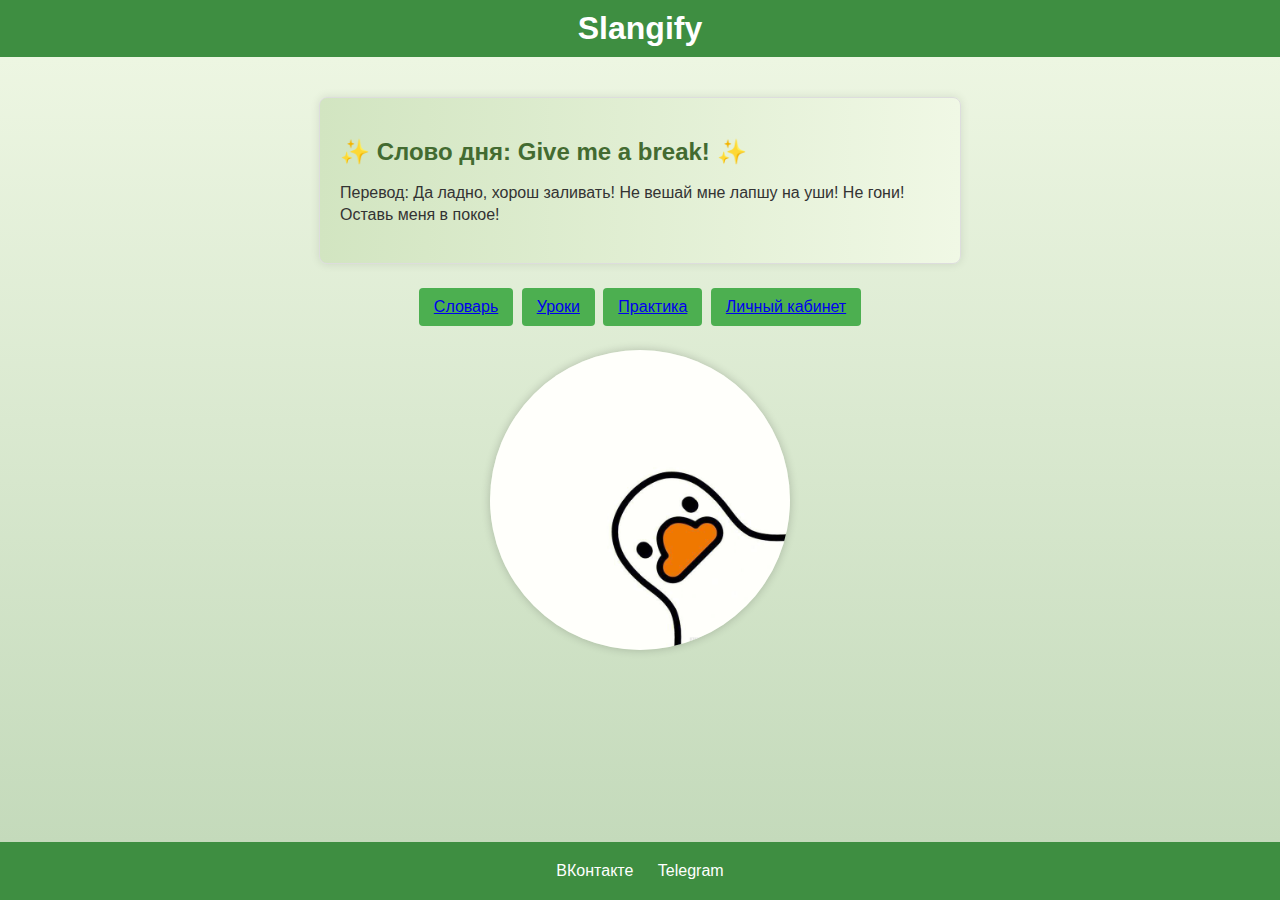
==== src/jsMain/resources/pages/index.html @ 2efdf2b9 "." ====
<!DOCTYPE html>
<html lang="en">
<head>
    <meta charset="UTF-8">
    <meta name="viewport" content="width=device-width, initial-scale=1.0">
    <title>Slangify</title>
    <link rel="stylesheet" href="../css/styles.css">
</head>
<body>
<header class="top-bar">
    <h1>Slangify</h1>
</header>
<main class="content">
    <div id="word-of-the-day-container" class="word-of-the-day">
        <div id="loading-indicator" style="display: none;">Loading...</div>
        <div id="error-message" style="display: none;"></div>
        <div id="word-data" style="display: none;">
            <h2 id="word-title"></h2>
            <p id="word-definition"></p>
            <p id="word-translation"></p>
            <p id="word-examples"></p>
        </div>
    </div>
    <div class="main-menu">
        <button><a href="dictionary.html">Словарь</a></button>
        <button><a href="lessons.html">Уроки</a></button>
        <button><a href="practice.html">Практика</a></button>
        <button><a href="profile.html">Личный кабинет</a></button>
    </div>
    <div class="main-image">
        <img src="../../../drawable/goose.jpg" alt="Главное изображение">
    </div>
</main>
<script src="../js/script.js"></script>
<footer class="social-links">
    <a href="https://vk.com/id_ggg_lana" target="_blank">ВКонтакте</a>
    <a href="https://t.me/LanaPavlova" target="_blank">Telegram</a>
</footer>
</body>
</html>
---- src/jsMain/resources/css/styles.css ----
/* Основные стили */
body {
    font-family: sans-serif;
    margin: 0;
    padding: 0;
    background: linear-gradient(to bottom, #f0f8e5, #c1d8b8); /* Зеленый градиент */
    color: #333;
    min-height: 100vh; /* минимальная высота равна высоте окна браузера */
     display: flex;
    flex-direction: column;
}
.top-bar {
  background-color: #3e8e41; /* Темно-зеленый */
    padding: 10px 20px;
    text-align: center;
    color: #fff; /* Белый цвет текста */
}
.top-bar a {
    color: #98FB98; /* Светло-зеленый */
    text-decoration: none; /* убираем подчеркивание */
}

 .top-bar h1{
    margin: 0; /*убираем отступы у заголовка*/
}
main.content {
    padding: 20px;
    display: flex;
    flex-direction: column; /* элементы выстраиваются в столбец */
     align-items: center; /* элементы по центру */
    text-align: center;
    flex: 1; /* растягиваем main на всю высоту */
    position: relative;
    padding-bottom: 100px; /* отступ снизу, чтобы не закрывал social-links */
}
.main-image {
    display: flex;
    justify-content: center;
    margin: 20px;
    max-width: 300px; /* задаем максимальную ширину контейнера */
    margin: 20px auto; /* центрируем контейнер по горизонтали */
}
.main-image img {
    max-width: 100%; /* изображение не будет больше контейнера */
    height: auto;
     border-radius: 50%; /* делаем круглым */
    box-shadow: 0 0 10px rgba(0, 0, 0, 0.2);
    display: block; /* убирает лишние пробелы под картинкой */
    object-fit: cover; /* обрезаем лишнее */
}
 .lesson-complete {
   margin-top: 20px; /* отступ сверху */
   display: flex;
   align-items: center; /* элементы по центру по вертикали */
   gap: 10px; /* расстояние между элементами */
}
/* слово дня */
.word-of-the-day {
    border: 1px solid #ddd;
    border-radius: 8px;
    padding: 20px;
    margin: 20px auto;
    max-width: 600px;
    background: linear-gradient(to right, #d2e5c1, #f0f8e5); /* Зеленоватый градиент */
    box-shadow: 0 0 10px rgba(0, 0, 0, 0.1);
    text-align: left; /* Выравнивание текста по левому краю */
}

.word-of-the-day h2 {
    color: #436b31;
    margin-bottom: 10px;
}

.word-of-the-day p {
     margin-bottom: 5px;
     line-height: 1.4;
}
/* Стили для кнопок */
button {
     background-color: #4caf50; /* Зеленый */
    color: #fff;
    border: none;
    padding: 10px 15px;
    text-align: center;
    text-decoration: none;
    display: inline-block;
    font-size: 16px;
    margin: 4px 2px;
    cursor: pointer;
    border-radius: 4px;
}

  /* Стили для полей ввода */
input[type="text"] {
    padding: 10px;
    margin: 5px 0;
    border: 1px solid #ddd;
    border-radius: 4px;
}
   /* Стили для сообщений */
   #save-message {
     margin: 5px; /* отступы сверху снизу */
   }
/* Дополнительные стили для страницы личного кабинета */
.profile-info {
     margin-bottom: 20px;
}
.profile-edit {
  margin-bottom: 20px;
}
/* Дополнительные стили для страниц уроков */
ul {
  list-style-type: none;
  padding: 0;
}

  /* Дополнительные стили для страниц практики */
.search-container {
    display: flex;
    justify-content: center;
    margin-bottom: 20px;
}
.search-container input[type="text"] {
    padding: 10px;
    border: 1px solid #ddd;
    border-radius: 4px;
    margin-right: 5px;
}

 /*Стили для чекбоксов*/
 input[type="checkbox"] {
     margin: 0; /* убираем отступы */
      transform: scale(1.2); /* увеличиваем размер */
 }
label {
     margin: 0;
 }

/* Стили для таблиц */
.post-table {
    width: 90%;
    max-width: 800px;
    border-collapse: collapse;
    margin: 20px auto;
    border-radius: 8px;
     overflow: hidden;
    box-shadow: 0 0 5px rgba(0, 0, 0, 0.1);
}

.post-table-header {
     background-color: #ddd;
    padding: 12px;
    text-align: center;
    font-weight: bold;
}

.post-table-cell {
    padding: 12px;
    text-align: left;
    vertical-align: middle;
}

/* Удаляем все границы*/
.post-table th, .post-table td {
   border: none;
}

.post-table tbody tr:nth-child(odd) {
  background-color: #f9f9f9; /* Фон нечётных строк */
}

/* Стили для контента урока */
.lesson-content {
    display: flex;
    flex-wrap: wrap;
    align-items: flex-start;
    padding: 20px;
    gap: 20px;
    width: 90%;
    flex-direction: column;
    align-items: center;
    text-align: center;
}
.lesson-image-container {
   display: flex;
    justify-content: center;
   margin-bottom: 20px;
}

.lesson-image {
   max-width: 500px;
    height: auto;
    border-radius: 8px;
}

.lesson-text {
    flex: 1;
    margin-bottom: 20px;
    text-align: left;
}
.lesson-text p {
    text-align: left;
}

.lesson-text b {
    font-size: 1.1em;
    margin-bottom: 10px;
    display: block;
    text-align: left;
}
/* Стили для заданий */
.task-content {
   display: flex;
   flex-direction: column;
   gap: 10px; /* Отступы между элементами */
   padding: 20px;
   width: 90%;
   max-width: 800px;
   margin: 20px auto;
  text-align: left;
}
.task-content textarea {
    padding: 10px;
    margin: 5px 0;
    border: 1px solid #ddd;
    border-radius: 4px;
    min-height: 100px; /* Минимальная высота */
}
.task-content select {
     padding: 10px;
     border: 1px solid #ddd;
     border-radius: 4px;
}
.task-content button {
  background-color: #4caf50; /* Зеленый */
    color: #fff;
    border: none;
    padding: 10px 15px;
    text-align: center;
    text-decoration: none;
    display: inline-block;
    font-size: 16px;
    margin: 4px 2px;
    cursor: pointer;
    border-radius: 4px;
}

/* Стили для словаря */
.dictionary-container {
    display: flex;
   flex-direction: column;
    gap: 10px;
    padding: 20px;
    width: 90%;
    max-width: 800px;
    margin: 20px auto;
}
.dictionary-item {
    padding: 10px;
  border: 1px solid #ddd;
    border-radius: 4px;
}

.task .options-container {
    display: flex;
    flex-wrap: wrap;
    gap: 10px;
    margin: 10px 0;
}

.task .option-button {
   background-color: #fff;
    color: #333;
    border: 1px solid #ddd;
    padding: 8px 12px;
    text-align: center;
    text-decoration: none;
    display: inline-block;
    font-size: 16px;
    margin: 2px;
    cursor: pointer;
    border-radius: 4px;
}

.task .option-button:hover {
   background-color: #f0f0f0;
}
 /* Стили для текста комикса */
.article-example {
    border: 1px solid #ddd;
    border-radius: 8px;
    padding: 20px;
    margin: 20px auto;
    max-width: 800px;
    background: #f0f8e5; /* Светло-зеленый */
    box-shadow: 0 0 10px rgba(0, 0, 0, 0.1);
    text-align: left;
    line-height: 1.5;
    font-size: 16px;
}

.article-example strong {
   font-weight: bold;
    color: #436b31;
}

.article-example span {
  font-size: 1.1em;
}

/* Стили для пояснений к словам */
.explanation-text {
    border: 1px solid #ddd;
    border-radius: 8px;
    padding: 20px;
    margin: 20px auto;
    max-width: 800px;
    background: #f8fdf5; /* Светло-зеленый */
    box-shadow: 0 0 10px rgba(0, 0, 0, 0.1);
    text-align: left;
    line-height: 1.5;
    font-size: 16px;
}

.explanation-text strong {
   font-weight: bold;
    color: #436b31;
}
/* Стили для ссылок на соцсети */
.social-links {
   text-align: center;
   padding: 20px 0;
    margin-top: auto;
    background-color: #3e8e41; /* Темно-зеленый */
}

.social-links a {
    color: #fff; /* белый цвет ссылок */
    margin: 0 10px; /* отступы */
    text-decoration: none;
}

.social-links a:hover {
    text-decoration: underline; /* подчеркивание при наведении */
}
/*Регистрация пользователя */
/* Стили для переключения между формами */
.auth-toggle {
  display: flex;
  justify-content: center;
  margin-bottom: 20px;
}

.auth-toggle button {
     background-color: #4caf50; /* Зеленый */
    color: #fff;
    border: none;
     padding: 10px 15px;
     text-align: center;
    text-decoration: none;
     display: inline-block;
    font-size: 16px;
    margin: 4px 2px;
     cursor: pointer;
    border-radius: 4px;
}

.auth-toggle button.active {
   background-color: #3e8e41; /* Темно-зеленый */
}
/* Стили для деталей пользователя*/
.profile-details {
   display: flex;
    flex-direction: column;
     text-align: center;
   margin-bottom: 20px;
}
 .profile-details p {
   margin-bottom: 5px;
}
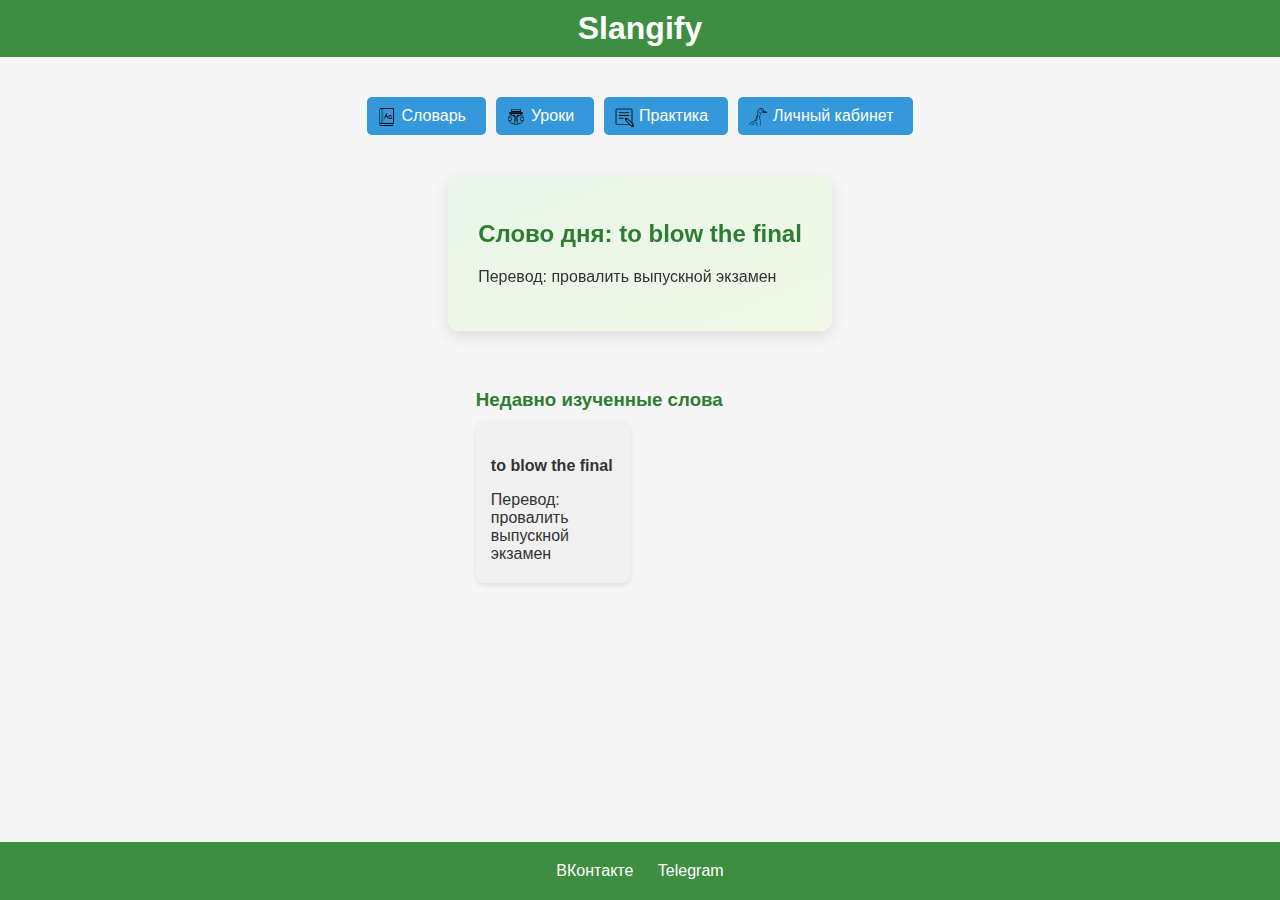
==== commit 3b230d26: "." ====
--- a/src/jsMain/resources/pages/index.html
+++ b/src/jsMain/resources/pages/index.html
@@ -11,27 +11,30 @@
     <h1>Slangify</h1>
 </header>
 <main class="content">
-    <div id="word-of-the-day-container" class="word-of-the-day">
-        <div id="loading-indicator" style="display: none;">Loading...</div>
-        <div id="error-message" style="display: none;"></div>
-        <div id="word-data" style="display: none;">
+    <div class="navigation">
+        <a href="dictionary.html" class="nav-button" data-icon="dictionary">Словарь</a>
+        <a href="lessons.html" class="nav-button" data-icon="lessons">Уроки</a>
+        <a href="practice.html" class="nav-button" data-icon="practice">Практика</a>
+        <a href="profile.html" class="nav-button" data-icon="profile">Личный кабинет</a>
+    </div>
+    <div class="main-area">
+        <div class="word-of-the-day" id="word-of-the-day-container">
+            <div id="loading-indicator" style="display: none;">Loading...</div>
+            <div id="error-message" style="display: none;"></div>
             <h2 id="word-title"></h2>
             <p id="word-definition"></p>
             <p id="word-translation"></p>
             <p id="word-examples"></p>
         </div>
-    </div>
-    <div class="main-menu">
-        <button><a href="dictionary.html">Словарь</a></button>
-        <button><a href="lessons.html">Уроки</a></button>
-        <button><a href="practice.html">Практика</a></button>
-        <button><a href="profile.html">Личный кабинет</a></button>
-    </div>
-    <div class="main-image">
-        <img src="../../../drawable/goose.jpg" alt="Главное изображение">
+        <div class="recently-studied">
+            <h3>Недавно изученные слова</h3>
+            <div id="recent-words-container" class="recent-words-container">
+                <!--Сюда будут добавляться слова-->
+            </div>
+        </div>
     </div>
 </main>
-<script src="../js/script.js"></script>
+<script type="module" src="../js/script.js"></script>
 <footer class="social-links">
     <a href="https://vk.com/id_ggg_lana" target="_blank">ВКонтакте</a>
     <a href="https://t.me/LanaPavlova" target="_blank">Telegram</a>
--- a/src/jsMain/resources/css/styles.css
+++ b/src/jsMain/resources/css/styles.css
@@ -1,95 +1,192 @@
 /* Основные стили */
 body {
-    font-family: sans-serif;
+    font-family: Arial, sans-serif;
+    background-color: #f5f5f5;
+    color: #333;
     margin: 0;
     padding: 0;
-    background: linear-gradient(to bottom, #f0f8e5, #c1d8b8); /* Зеленый градиент */
-    color: #333;
-    min-height: 100vh; /* минимальная высота равна высоте окна браузера */
-     display: flex;
+    display: flex;
     flex-direction: column;
+    min-height: 100vh;
 }
 .top-bar {
-  background-color: #3e8e41; /* Темно-зеленый */
+    background-color: #3e8e41;
     padding: 10px 20px;
     text-align: center;
-    color: #fff; /* Белый цвет текста */
-}
+    color: #fff;
+}
+
 .top-bar a {
-    color: #98FB98; /* Светло-зеленый */
-    text-decoration: none; /* убираем подчеркивание */
-}
-
- .top-bar h1{
-    margin: 0; /*убираем отступы у заголовка*/
-}
-main.content {
-    padding: 20px;
-    display: flex;
-    flex-direction: column; /* элементы выстраиваются в столбец */
-     align-items: center; /* элементы по центру */
-    text-align: center;
-    flex: 1; /* растягиваем main на всю высоту */
-    position: relative;
-    padding-bottom: 100px; /* отступ снизу, чтобы не закрывал social-links */
-}
-.main-image {
-    display: flex;
-    justify-content: center;
-    margin: 20px;
-    max-width: 300px; /* задаем максимальную ширину контейнера */
-    margin: 20px auto; /* центрируем контейнер по горизонтали */
-}
-.main-image img {
-    max-width: 100%; /* изображение не будет больше контейнера */
-    height: auto;
-     border-radius: 50%; /* делаем круглым */
-    box-shadow: 0 0 10px rgba(0, 0, 0, 0.2);
-    display: block; /* убирает лишние пробелы под картинкой */
-    object-fit: cover; /* обрезаем лишнее */
-}
- .lesson-complete {
-   margin-top: 20px; /* отступ сверху */
+    color: #98FB98;
+    text-decoration: none;
+}
+
+.top-bar h1 {
+    margin: 0;
+}
+/* Главный контейнер */
+.content {
+     flex: 1;
+    display: flex;
+    flex-direction: column;
+     align-items: center;
+     justify-content: flex-start;
+    padding: 20px;
+     max-width: 1200px;
+      margin: 0 auto;
+}
+/* Слово дня и изученые */
+.main-area{
    display: flex;
-   align-items: center; /* элементы по центру по вертикали */
-   gap: 10px; /* расстояние между элементами */
+    flex-direction: column;
+     align-items: center;
+     width: 100%;
 }
 /* слово дня */
 .word-of-the-day {
-    border: 1px solid #ddd;
+     border: none;
+    border-radius: 12px;
+    padding: 25px 30px;
+    margin: 20px auto;
+    max-width: 650px;
+     background: rgba(255, 255, 255, 0.7);
+      backdrop-filter: blur(10px);
+    box-shadow: 0 5px 15px rgba(0, 0, 0, 0.1);
+    text-align: left;
+    position: relative;
+     overflow: hidden; /* Убирает переполнение*/
+}
+
+.word-of-the-day::before{
+    content: '';
+    position: absolute;
+    top: 0;
+    left: 0;
+    width: 100%;
+    height: 100%;
+    background: linear-gradient(to bottom right, #e8f5e9, #f0f8e5);
+    z-index: -1;
+     transform: scaleX(0); /* Начальное состояние - не видно */
+    transition: transform 0.3s ease-in-out;
+}
+
+.word-of-the-day.active::before{
+    transform: scaleX(1)
+}
+
+
+.word-of-the-day h2 {
+    color: #2e7d32;
+    font-size: 1.5rem;
+    margin-bottom: 15px;
+    font-weight: 600;
+}
+.word-of-the-day p {
+    margin-bottom: 8px;
+    line-height: 1.6;
+    color: #333;
+}
+
+.word-of-the-day p:last-child {
+    margin-bottom: 0;
+}
+/* Стили для кнопок */
+.navigation {
+    display: flex;
+    justify-content: center;
+    margin: 20px auto;
+    gap: 10px;
+}
+.nav-button {
+    background-color: #3498db;
+    color: white;
+    border: none;
+    padding: 10px 20px;
+    border-radius: 5px;
+    cursor: pointer;
+    font-size: 1rem;
+    text-decoration: none;
+    transition: background-color 0.3s ease;
+    position: relative;
+    padding-left: 35px;
+    display: inline-block;
+}
+.nav-button::before {
+    content: "";
+    display: inline-block;
+    position: absolute;
+    left: 10px;
+    width: 20px;
+    height: 20px;
+    background-size: cover;
+}
+
+.nav-button[data-icon="dictionary"]::before{
+   background-image: url('../../../drawable/dictionary.png'); /* Путь к иконке */
+}
+
+.nav-button[data-icon="lessons"]::before{
+    background-image: url('../../../drawable/lessons.png'); /* Путь к иконке */
+}
+
+.nav-button[data-icon="practice"]::before{
+    background-image: url('../../../drawable/practice.png'); /* Путь к иконке */
+}
+
+.nav-button[data-icon="profile"]::before{
+   background-image: url('../../../drawable/profile.png'); /* Путь к иконке */
+}
+
+.nav-button:hover {
+    background-color: #2980b9;
+}
+.footer {
+    padding: 10px;
+    background-color: #f0f0f0;
+    text-align: center;
+    margin-top: 20px;
+}
+/*Стили для недавно изученных слов*/
+.recently-studied {
+     margin-top: 20px;
+    text-align: left;
+    max-width: 650px;
+    margin: 20px auto;
+}
+
+.recently-studied h3 {
+   margin-bottom: 10px;
+    color: #2e7d32;
+    font-weight: 600;
+}
+.recent-words-container {
+     display: flex;
+    flex-wrap: wrap;
+     gap: 10px;
+      justify-content: flex-start;
+}
+.recent-word-card {
+    background-color: #f0f0f0;
+    padding: 15px;
     border-radius: 8px;
-    padding: 20px;
-    margin: 20px auto;
-    max-width: 600px;
-    background: linear-gradient(to right, #d2e5c1, #f0f8e5); /* Зеленоватый градиент */
-    box-shadow: 0 0 10px rgba(0, 0, 0, 0.1);
-    text-align: left; /* Выравнивание текста по левому краю */
-}
-
-.word-of-the-day h2 {
-    color: #436b31;
-    margin-bottom: 10px;
-}
-
-.word-of-the-day p {
+    width: calc(50% - 10px);
+    box-shadow: 0 2px 5px rgba(0, 0, 0, 0.1);
+    opacity: 0;
+     transform: translateY(20px);
+    transition: opacity 0.3s ease, transform 0.3s ease;
+      flex: 0 0 calc(50% - 10px);
+    box-sizing: border-box;
+}
+.recent-word-card.active{
+  opacity: 1;
+  transform: translateY(0);
+}
+.recent-word-card h4{
+    margin-bottom: 8px;
+}
+.recent-word-card p{
      margin-bottom: 5px;
-     line-height: 1.4;
-}
-/* Стили для кнопок */
-button {
-     background-color: #4caf50; /* Зеленый */
-    color: #fff;
-    border: none;
-    padding: 10px 15px;
-    text-align: center;
-    text-decoration: none;
-    display: inline-block;
-    font-size: 16px;
-    margin: 4px 2px;
-    cursor: pointer;
-    border-radius: 4px;
-}
-
+}
   /* Стили для полей ввода */
 input[type="text"] {
     padding: 10px;
@@ -101,13 +198,7 @@
    #save-message {
      margin: 5px; /* отступы сверху снизу */
    }
-/* Дополнительные стили для страницы личного кабинета */
-.profile-info {
-     margin-bottom: 20px;
-}
-.profile-edit {
-  margin-bottom: 20px;
-}
+
 /* Дополнительные стили для страниц уроков */
 ul {
   list-style-type: none;
@@ -244,23 +335,6 @@
     cursor: pointer;
     border-radius: 4px;
 }
-
-/* Стили для словаря */
-.dictionary-container {
-    display: flex;
-   flex-direction: column;
-    gap: 10px;
-    padding: 20px;
-    width: 90%;
-    max-width: 800px;
-    margin: 20px auto;
-}
-.dictionary-item {
-    padding: 10px;
-  border: 1px solid #ddd;
-    border-radius: 4px;
-}
-
 .task .options-container {
     display: flex;
     flex-wrap: wrap;
@@ -285,6 +359,23 @@
 .task .option-button:hover {
    background-color: #f0f0f0;
 }
+/* Стили для словаря */
+.dictionary-container {
+    display: flex;
+   flex-direction: column;
+    gap: 10px;
+    padding: 20px;
+    width: 90%;
+    max-width: 800px;
+    margin: 20px auto;
+}
+.dictionary-item {
+    padding: 10px;
+  border: 1px solid #ddd;
+    border-radius: 4px;
+}
+
+
  /* Стили для текста комикса */
 .article-example {
     border: 1px solid #ddd;
@@ -343,38 +434,219 @@
 .social-links a:hover {
     text-decoration: underline; /* подчеркивание при наведении */
 }
-/*Регистрация пользователя */
-/* Стили для переключения между формами */
+
+/* Стили для профиля */
+/* Стили для страницы профиля */
+.profile-page {
+    display: flex;
+    flex-direction: column;
+    align-items: center;
+    min-height: 100vh;
+    background: linear-gradient(to bottom, #c2e59c, #64b3f4); /* Градиент фона */
+    padding: 20px;
+}
+
+.profile-page header {
+    width: 100%;
+    text-align: center;
+    padding: 10px 0;
+    background-color: rgba(62, 142, 65, 0.8);
+    color: white;
+    text-shadow: 1px 1px 2px rgba(0, 0, 0, 0.3);
+}
+
+
+.profile-container {
+    max-width: 800px; /* Увеличили max-width */
+     width: 100%;
+    background: rgba(255, 255, 255, 0.7);
+    backdrop-filter: blur(10px);
+    border-radius: 12px;
+   box-shadow: 0 5px 20px rgba(0, 0, 0, 0.2);
+    padding: 20px;
+   margin-top: 20px;
+   display: grid; /* Включаем Grid */
+    grid-template-columns: 1fr 1fr; /* Две колонки */
+    grid-template-rows: auto auto; /* Автоматические строки */
+    gap: 20px; /* Отступы между ячейками */
+}
+.profile-container > * {
+    border-radius: 8px;
+    padding: 20px;
+     background-color: rgba(255, 255, 255, 0.8);
+    box-shadow: 0 2px 5px rgba(0, 0, 0, 0.1);
+}
+.profile-container h2 {
+   text-align: center;
+    margin-bottom: 20px;
+    color: #2e7d32;
+    font-weight: 600;
+    text-shadow: 1px 1px 2px rgba(0, 0, 0, 0.2);
+}
+
+.profile-section {
+  margin-bottom: 10px;
+}
+
+.profile-label {
+   font-weight: bold;
+    margin-right: 5px;
+}
+.profile-data {
+   display: flex;
+    align-items: center;
+   margin-bottom: 10px;
+}
+.profile-data img {
+   width: 80px;
+    height: 80px;
+    border-radius: 50%;
+    margin-right: 15px;
+   object-fit: cover;
+}
+.profile-data p {
+    line-height: 1.6;
+}
+/* Стили для форм авторизации */
 .auth-toggle {
-  display: flex;
-  justify-content: center;
-  margin-bottom: 20px;
-}
-
+   text-align: center;
+    margin-bottom: 15px;
+}
 .auth-toggle button {
-     background-color: #4caf50; /* Зеленый */
-    color: #fff;
+   background-color: #3498db;
+    color: white;
     border: none;
-     padding: 10px 15px;
+    padding: 8px 16px;
+    border-radius: 4px;
+    cursor: pointer;
+    font-size: 0.9rem;
+    margin: 0 3px;
+   transition: background-color 0.3s ease;
+}
+.auth-toggle button:hover{
+    background-color: #2980b9;
+}
+#login-form, #register-form{
+   margin-bottom: 15px;
+}
+#login-form label,
+#register-form label {
+  display: block;
+    margin-bottom: 3px;
+}
+#login-form input,
+#register-form input{
+    display: block;
+    margin-bottom: 8px;
+    padding: 8px;
+    border-radius: 4px;
+    border: 1px solid #ddd;
+    width: 100%;
+   box-sizing: border-box;
+}
+#login-form button,
+#register-form button{
+  background-color: #3498db;
+   color: white;
+    border: none;
+    padding: 8px 16px;
+    border-radius: 4px;
+    cursor: pointer;
+   font-size: 0.9rem;
+    transition: background-color 0.3s ease;
+}
+#login-form button:hover,
+#register-form button:hover {
+   background-color: #2980b9;
+}
+.button { /* Создаём класс для кнопок, чтобы потом не писать стили несколько раз */
+    background-color: #4CAF50; /* Зеленый цвет */
+    color: white;
+    border: none;
+    padding: 12px 24px; /* Увеличенный паддинг */
+    border-radius: 6px; /* Больше скругление */
+    cursor: pointer;
+    font-size: 1rem;
+    transition: background-color 0.3s ease, transform 0.2s ease; /* Добавляем transform */
+}
+
+.button:hover {
+    background-color: #45a049; /* Более темный зеленый цвет при наведении */
+    transform: scale(1.05); /* Увеличение при наведении */
+}
+/* Стили для блока рейтинга */
+.profile-rating {
+    margin-top: 15px;
+   border-top: 1px solid #eee;
+    padding-top: 15px;
      text-align: center;
-    text-decoration: none;
-     display: inline-block;
-    font-size: 16px;
-    margin: 4px 2px;
-     cursor: pointer;
-    border-radius: 4px;
-}
-
-.auth-toggle button.active {
-   background-color: #3e8e41; /* Темно-зеленый */
-}
-/* Стили для деталей пользователя*/
-.profile-details {
-   display: flex;
-    flex-direction: column;
-     text-align: center;
-   margin-bottom: 20px;
-}
- .profile-details p {
-   margin-bottom: 5px;
+     grid-column: 1 / 3;
+}
+.profile-rating h3 {
+   margin-bottom: 10px;
+    color: #2e7d32;
+    font-weight: 600;
+   text-shadow: 1px 1px 2px rgba(0, 0, 0, 0.1);
+}
+.profile-rating p {
+    margin-bottom: 5px;
+    line-height: 1.4;
+}
+.profile-rating p span:first-child {
+    font-weight: bold
+}
+/* Ответственность стилей */
+.auth-container, .profile-info-container, .profile-edit-container{
+    display: none;
+   opacity: 0.8;
+    transition: opacity 0.3s ease;
+}
+.auth-container.active, .profile-info-container.active, .profile-edit-container.active{
+    display: block;
+    opacity: 1;
+}
+.profile-view img {
+    max-width: 100px;
+    height: auto;
+    border-radius: 50%;
+   display: block;
+    object-fit: cover;
+    margin-bottom: 8px;
+}
+/* Стили для формы редактирования профиля */
+.profile-edit-container {
+  text-align: left;
+    padding: 15px;
+}
+.form-group{
+    margin-bottom: 8px
+}
+.profile-edit-container input[type=text],
+.profile-edit-container input[type=file]{
+    margin-bottom: 8px;
+   padding: 8px;
+    border-radius: 4px;
+    border: 1px solid #ddd;
+    display: block;
+   width: 100%;
+   box-sizing: border-box;
+}
+.profile-edit-container button[type=submit]{
+    margin-top: 8px;
+    padding: 8px 16px;
+    background-color: #4CAF50; /* Зеленый цвет */
+   color: white;
+   border: none;
+    border-radius: 4px;
+  cursor: pointer;
+    font-size: 0.9rem;
+    transition: background-color 0.3s ease, transform 0.2s ease;
+}
+.profile-edit-container button[type=submit]:hover{
+    background-color: #45a049; /* Более темный зеленый цвет при наведении */
+    transform: scale(1.05);
+}
+.profile-edit-container label {
+     display: block;
+    margin-bottom: 3px;
 }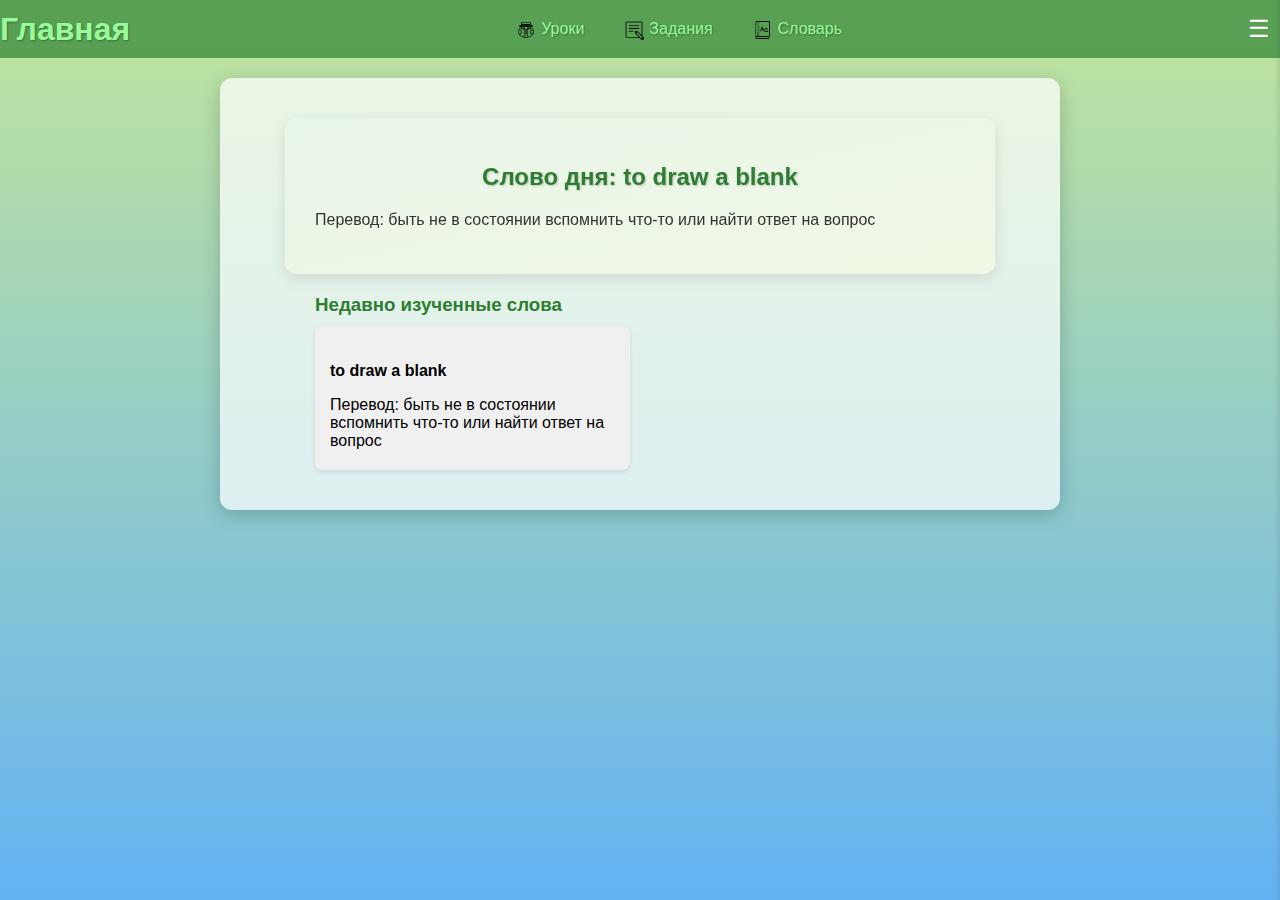
==== commit a6524206: "." ====
--- a/src/jsMain/resources/pages/index.html
+++ b/src/jsMain/resources/pages/index.html
@@ -3,41 +3,106 @@
 <head>
     <meta charset="UTF-8">
     <meta name="viewport" content="width=device-width, initial-scale=1.0">
-    <title>Slangify</title>
+    <title>Главная</title>
     <link rel="stylesheet" href="../css/styles.css">
 </head>
 <body>
 <header class="top-bar">
-    <h1>Slangify</h1>
+    <a href="../pages/index.html"><h1>Главная</h1></a>
+    <div class="top-bar-buttons">
+        <a href="../pages/lessons.html" class="nav-button" data-icon="lessons">Уроки</a>
+        <a href="../pages/tasks.html" class="nav-button" data-icon="practice">Задания</a>
+        <a href="../pages/dictionary.html" class="nav-button" data-icon="dictionary">Словарь</a>
+    </div>
+    <button id="profile-toggle" class="profile-button">☰</button>
 </header>
-<main class="content">
-    <div class="navigation">
-        <a href="dictionary.html" class="nav-button" data-icon="dictionary">Словарь</a>
-        <a href="lessons.html" class="nav-button" data-icon="lessons">Уроки</a>
-        <a href="practice.html" class="nav-button" data-icon="practice">Практика</a>
-        <a href="profile.html" class="nav-button" data-icon="profile">Личный кабинет</a>
+<!-- Основной контент страницы -->
+<main class="content main-area">
+    <div id="word-of-the-day-container" class="word-of-the-day">
+        <h2 id="word-title">Слово дня:</h2>
+        <p id="word-definition"></p>
+        <p id="word-translation"></p>
+        <p id="word-examples"></p>
     </div>
-    <div class="main-area">
-        <div class="word-of-the-day" id="word-of-the-day-container">
-            <div id="loading-indicator" style="display: none;">Loading...</div>
-            <div id="error-message" style="display: none;"></div>
-            <h2 id="word-title"></h2>
-            <p id="word-definition"></p>
-            <p id="word-translation"></p>
-            <p id="word-examples"></p>
-        </div>
-        <div class="recently-studied">
-            <h3>Недавно изученные слова</h3>
-            <div id="recent-words-container" class="recent-words-container">
-                <!--Сюда будут добавляться слова-->
+    <div id="loading-indicator" style="display:none;">Загрузка...</div>
+    <div id="error-message" style="display:none;"></div>
+    <div class="recently-studied">
+        <h3>Недавно изученные слова</h3>
+        <div id="recent-words-container"></div>
+    </div>
+</main>
+<!-- Боковое меню профиля -->
+<aside id="profile-sidebar" class="profile-sidebar">
+    <div class="profile-container">
+        <h2>Личный кабинет</h2>
+        <!-- Контейнер для форм авторизации/регистрации -->
+        <div id="auth-container">
+            <!-- Переключатель между формами входа и регистрации -->
+            <div class="auth-toggle">
+                <button id="login-button">Войти</button>
+                <button id="register-button">Регистрация</button>
+            </div>
+            <!-- Форма входа -->
+            <div id="login-form" >
+                <form id="login-auth-form">
+                    <label for="login-email-input">Email:</label>
+                    <input type="email" id="login-email-input" required>
+                    <button>Войти</button>
+                    <p id="login-auth-message"></p>
+                </form>
+            </div>
+            <!-- Форма регистрации -->
+            <div id="register-form" >
+                <form id="register-auth-form">
+                    <label for="register-email-input">Email:</label>
+                    <input type="email" id="register-email-input" required>
+                    <button>Зарегистрироваться</button>
+                    <p id="register-auth-message"></p>
+                </form>
             </div>
         </div>
+        <!-- Контейнер для отображения профиля -->
+        <div class="profile-info-container" id="profile-info-container">
+            <h2>Ваш профиль</h2>
+            <div class="profile-view">
+                <img id="profile-picture" src="../../../drawable/your_profile_picture.png" alt="Ваша картинка профиля"  style="display:none;"/>
+                <div class="profile-details">
+                    <p><span class="profile-label">Имя:</span> <span id="profile-name"></span></p>
+                    <p><span class="profile-label">Фамилия:</span> <span id="profile-surname"></span></p>
+                    <p><span class="profile-label">Email:</span> <span id="profile-email"></span></p>
+                </div>
+                <button id="edit-profile-button" class="button">Редактировать профиль</button>
+                <button id="logout-button" class="button">Выйти</button>
+            </div>
+            <div class="profile-rating">
+                <h3>Ваш рейтинг</h3>
+                <p>Изучено слов: <span id="studied-words-count">0</span></p>
+                <p>Пройдено уроков: <span id="completed-lessons-count">0</span></p>
+                <p>Набрано баллов: <span id="user-score">0</span></p>
+            </div>
+        </div>
+        <!-- Контейнер для формы редактирования профиля -->
+        <div class="profile-edit-container" id="profile-edit-container" >
+            <h2>Редактировать профиль</h2>
+            <form id="profile-form">
+                <div class="form-group">
+                    <label for="name-input">Имя:</label>
+                    <input type="text" id="name-input">
+                </div>
+                <div class="form-group">
+                    <label for="surname-input">Фамилия:</label>
+                    <input type="text" id="surname-input">
+                </div>
+                <div class="form-group">
+                    <label for="profile-picture-input">Фото профиля:</label>
+                    <input type="file" id="profile-picture-input" accept="image/*">
+                </div>
+                <p id="save-message"></p>
+                <button type="submit">Сохранить</button>
+            </form>
+        </div>
     </div>
-</main>
-<script type="module" src="../js/script.js"></script>
-<footer class="social-links">
-    <a href="https://vk.com/id_ggg_lana" target="_blank">ВКонтакте</a>
-    <a href="https://t.me/LanaPavlova" target="_blank">Telegram</a>
-</footer>
+</aside>
+<script src="../js/script.js"></script>
 </body>
 </html>--- a/src/jsMain/resources/css/styles.css
+++ b/src/jsMain/resources/css/styles.css
@@ -1,191 +1,413 @@
-/* Основные стили */
+/* Стили для всего сайта */
 body {
     font-family: Arial, sans-serif;
-    background-color: #f5f5f5;
-    color: #333;
     margin: 0;
     padding: 0;
+    background: linear-gradient(to bottom, #c2e59c, #64b3f4);
+    min-height: 100vh;
     display: flex;
     flex-direction: column;
-    min-height: 100vh;
+    align-items: center;
 }
 .top-bar {
-    background-color: #3e8e41;
+    display: flex;
+    align-items: center;
+    justify-content: space-between;
+   width: 100%;
     padding: 10px 20px;
-    text-align: center;
-    color: #fff;
-}
-
+    background-color: rgba(62, 142, 65, 0.8);
+    color: white;
+   text-shadow: 1px 1px 2px rgba(0, 0, 0, 0.3);
+}
+.profile-button {
+   background: none;
+    border: none;
+   color: white;
+    font-size: 24px;
+    cursor: pointer;
+    padding: 5px 10px;
+}
 .top-bar a {
     color: #98FB98;
     text-decoration: none;
 }
-
 .top-bar h1 {
     margin: 0;
 }
-/* Главный контейнер */
+.top-bar-buttons {
+    display: flex;
+    gap: 10px
+}
 .content {
-     flex: 1;
-    display: flex;
-    flex-direction: column;
-     align-items: center;
-     justify-content: flex-start;
-    padding: 20px;
-     max-width: 1200px;
-      margin: 0 auto;
-}
-/* Слово дня и изученые */
-.main-area{
-   display: flex;
-    flex-direction: column;
-     align-items: center;
-     width: 100%;
+    max-width: 800px;
+   width: 100%;
+  background: rgba(255, 255, 255, 0.7);
+    background-color: rgba(255, 255, 255, 0.7);
+  border-radius: 12px;
+    box-shadow: 0 5px 20px rgba(0, 0, 0, 0.2);
+   padding: 20px;
+    margin-top: 20px;
+    display: block;
+}
+.content .content-block{
+    border-radius: 8px;
+   padding: 20px;
+   background-color: rgba(255, 255, 255, 0.8);
+    box-shadow: 0 2px 5px rgba(0, 0, 0, 0.1);
+}
+.content h2 {
+    text-align: center;
+   margin-bottom: 20px;
+    color: #2e7d32;
+   font-weight: 600;
+   text-shadow: 1px 1px 2px rgba(0, 0, 0, 0.2);
+}
+.profile-section {
+  margin-bottom: 10px;
+}
+.profile-label {
+    font-weight: bold;
+    margin-right: 5px;
+}
+.profile-data {
+    display: block;
+    margin-bottom: 10px;
+}
+.profile-data img {
+    width: 80px;
+    height: 80px;
+    border-radius: 50%;
+  margin-right: 15px;
+    object-fit: cover;
+}
+.profile-data p {
+    line-height: 1.6;
+}
+/* Стили для форм авторизации */
+.auth-toggle {
+    text-align: center;
+    margin-bottom: 15px;
+}
+.auth-toggle button {
+    background-color: #3498db;
+    color: white;
+   border: none;
+    padding: 8px 16px;
+    border-radius: 4px;
+   cursor: pointer;
+   font-size: 0.9rem;
+    margin: 0 3px;
+    transition: background-color 0.3s ease;
+}
+.auth-toggle button:hover{
+    background-color: #2980b9;
+}
+#login-form, #register-form{
+    margin-bottom: 15px;
+}
+#login-form label,
+#register-form label {
+   display: block;
+    margin-bottom: 3px;
+}
+#login-form input,
+#register-form input{
+    display: block;
+   margin-bottom: 8px;
+   padding: 8px;
+    border-radius: 4px;
+   border: 1px solid #ddd;
+    width: 100%;
+    box-sizing: border-box;
+}
+#login-form button,
+#register-form button{
+   background-color: #3498db;
+    color: white;
+    border: none;
+    padding: 8px 16px;
+   border-radius: 4px;
+    cursor: pointer;
+    font-size: 0.9rem;
+   transition: background-color 0.3s ease;
+}
+#login-form button:hover,
+#register-form button:hover {
+    background-color: #2980b9;
+}
+.button { /* Создаём класс для кнопок, чтобы потом не писать стили несколько раз */
+    background-color: #4CAF50;
+    color: white;
+   border: none;
+    padding: 12px 24px;
+   border-radius: 6px;
+   cursor: pointer;
+    font-size: 1rem;
+   transition: background-color 0.3s ease, transform 0.2s ease;
+}
+.button:hover {
+   background-color: #45a049;
+    transform: scale(1.05);
+}
+/* Стили для блока рейтинга */
+.profile-rating {
+   margin-top: 15px;
+    border-top: 1px solid #eee;
+    padding-top: 15px;
+  text-align: center;
+}
+.profile-rating h3 {
+   margin-bottom: 10px;
+  color: #2e7d32;
+   font-weight: 600;
+   text-shadow: 1px 1px 2px rgba(0, 0, 0, 0.1);
+}
+.profile-rating p {
+    margin-bottom: 5px;
+    line-height: 1.4;
+}
+.profile-rating p span:first-child {
+   font-weight: bold
+}
+/* Ответственность стилей */
+.auth-container, .profile-info-container, .profile-edit-container{
+    display: none;
+   opacity: 0.8;
+    transition: opacity 0.3s ease;
+}
+.auth-container.active, .profile-info-container.active, .profile-edit-container.active{
+    display: block;
+    opacity: 1;
+}
+.profile-view img {
+   max-width: 100px;
+   height: auto;
+    border-radius: 50%;
+    display: block;
+   object-fit: cover;
+  margin-bottom: 8px;
+}
+/* Стили для формы редактирования профиля */
+.profile-edit-container {
+    text-align: left;
+  padding: 15px;
+}
+.form-group{
+    margin-bottom: 8px
+}
+.profile-edit-container input[type=text],
+.profile-edit-container input[type=file]{
+   margin-bottom: 8px;
+   padding: 8px;
+   border-radius: 4px;
+   border: 1px solid #ddd;
+    display: block;
+   width: 100%;
+   box-sizing: border-box;
+}
+.profile-edit-container button[type=submit]{
+  margin-top: 8px;
+   padding: 8px 16px;
+    background-color: #4CAF50;
+    color: white;
+    border: none;
+  border-radius: 4px;
+    cursor: pointer;
+   font-size: 0.9rem;
+    transition: background-color 0.3s ease, transform 0.2s ease;
+}
+.profile-edit-container button[type=submit]:hover{
+   background-color: #45a049;
+    transform: scale(1.05);
+}
+.profile-edit-container label {
+   display: block;
+  margin-bottom: 3px;
+}
+/* Стили для бокового меню */
+.profile-sidebar {
+    position: fixed;
+    top: 0;
+    right: 0;
+   width: 300px;
+    height: 100%;
+    background-color: rgba(255, 255, 255, 0.8);
+    background-color: rgba(255, 255, 255, 0.8);
+  box-shadow: -2px 0 5px rgba(0, 0, 0, 0.1);
+   padding: 20px;
+    overflow-y: auto;
+   transform: translateX(100%);
+    transition: transform 0.3s ease;
+}
+.profile-sidebar.active {
+    transform: translateX(0);
+}
+#profile-sidebar .profile-container {
+    display: block;
+  align-items: flex-start;
+    width: 100%;
+    padding: 10px;
+   box-shadow: none;
+   background-color: transparent;
+}
+#profile-sidebar .profile-container > * {
+    box-shadow: 0 2px 5px rgba(0, 0, 0, 0.1);
+   background-color: rgba(255, 255, 255, 0.9);
+  padding: 15px;
+    border-radius: 10px;
+  margin-bottom: 10px;
+    width: 100%;
+    box-sizing: border-box;
+}
+#profile-sidebar .profile-rating {
+    width: 100%;
+}
+#profile-sidebar h2 {
+    text-align: center;
+   margin-bottom: 15px;
 }
 /* слово дня */
 .word-of-the-day {
-     border: none;
-    border-radius: 12px;
+  border: none;
+   border-radius: 12px;
     padding: 25px 30px;
     margin: 20px auto;
     max-width: 650px;
-     background: rgba(255, 255, 255, 0.7);
-      backdrop-filter: blur(10px);
+    background: rgba(255, 255, 255, 0.7);
+    -webkit-backdrop-filter: blur(10px);
+    backdrop-filter: blur(10px);
     box-shadow: 0 5px 15px rgba(0, 0, 0, 0.1);
-    text-align: left;
+   text-align: left;
     position: relative;
-     overflow: hidden; /* Убирает переполнение*/
-}
-
+   overflow: hidden;
+    opacity: 0;
+    transform: translateY(-20px);
+   transition: opacity 0.3s ease, transform 0.3s ease;
+    cursor: pointer;
+}
 .word-of-the-day::before{
     content: '';
     position: absolute;
     top: 0;
-    left: 0;
+  left: 0;
     width: 100%;
     height: 100%;
     background: linear-gradient(to bottom right, #e8f5e9, #f0f8e5);
     z-index: -1;
-     transform: scaleX(0); /* Начальное состояние - не видно */
+  transform: scaleX(0);
     transition: transform 0.3s ease-in-out;
 }
-
 .word-of-the-day.active::before{
     transform: scaleX(1)
 }
-
-
+.word-of-the-day.active {
+    opacity: 1;
+   transform: translateY(0);
+}
 .word-of-the-day h2 {
     color: #2e7d32;
     font-size: 1.5rem;
-    margin-bottom: 15px;
+   margin-bottom: 15px;
     font-weight: 600;
 }
 .word-of-the-day p {
     margin-bottom: 8px;
     line-height: 1.6;
-    color: #333;
-}
-
+  color: #333;
+}
 .word-of-the-day p:last-child {
     margin-bottom: 0;
 }
 /* Стили для кнопок */
 .navigation {
-    display: flex;
+   display: flex;
     justify-content: center;
-    margin: 20px auto;
+   margin: 20px auto;
     gap: 10px;
 }
 .nav-button {
-    background-color: #3498db;
-    color: white;
+  color: white;
     border: none;
     padding: 10px 20px;
     border-radius: 5px;
-    cursor: pointer;
+   cursor: pointer;
     font-size: 1rem;
-    text-decoration: none;
+   text-decoration: none;
     transition: background-color 0.3s ease;
-    position: relative;
-    padding-left: 35px;
+   position: relative;
+  padding-left: 35px;
     display: inline-block;
 }
 .nav-button::before {
-    content: "";
+   content: "";
     display: inline-block;
     position: absolute;
     left: 10px;
-    width: 20px;
+   width: 20px;
     height: 20px;
     background-size: cover;
 }
-
 .nav-button[data-icon="dictionary"]::before{
-   background-image: url('../../../drawable/dictionary.png'); /* Путь к иконке */
-}
-
+   background-image: url('../../../drawable/dictionary.png');
+}
 .nav-button[data-icon="lessons"]::before{
-    background-image: url('../../../drawable/lessons.png'); /* Путь к иконке */
-}
-
+   background-image: url('../../../drawable/lessons.png');
+}
 .nav-button[data-icon="practice"]::before{
-    background-image: url('../../../drawable/practice.png'); /* Путь к иконке */
-}
-
+   background-image: url('../../../drawable/practice.png');
+}
 .nav-button[data-icon="profile"]::before{
-   background-image: url('../../../drawable/profile.png'); /* Путь к иконке */
-}
-
+    background-image: url('../../../drawable/profile.png');
+}
 .nav-button:hover {
     background-color: #2980b9;
 }
 .footer {
     padding: 10px;
-    background-color: #f0f0f0;
-    text-align: center;
+   background-color: #f0f0f0;
+   text-align: center;
     margin-top: 20px;
 }
 /*Стили для недавно изученных слов*/
 .recently-studied {
-     margin-top: 20px;
+    margin-top: 20px;
     text-align: left;
     max-width: 650px;
-    margin: 20px auto;
+  margin: 20px auto;
 }
 
 .recently-studied h3 {
    margin-bottom: 10px;
-    color: #2e7d32;
+   color: #2e7d32;
     font-weight: 600;
 }
 .recent-words-container {
-     display: flex;
+    display: flex;
     flex-wrap: wrap;
-     gap: 10px;
-      justify-content: flex-start;
+    gap: 10px;
+    justify-content: flex-start;
 }
 .recent-word-card {
-    background-color: #f0f0f0;
+   background-color: #f0f0f0;
     padding: 15px;
     border-radius: 8px;
     width: calc(50% - 10px);
     box-shadow: 0 2px 5px rgba(0, 0, 0, 0.1);
     opacity: 0;
-     transform: translateY(20px);
-    transition: opacity 0.3s ease, transform 0.3s ease;
-      flex: 0 0 calc(50% - 10px);
-    box-sizing: border-box;
+    transform: translateY(20px);
+   transition: opacity 0.3s ease, transform 0.3s ease;
+    flex: 0 0 calc(50% - 10px);
+   box-sizing: border-box;
 }
 .recent-word-card.active{
-  opacity: 1;
-  transform: translateY(0);
+    opacity: 1;
+   transform: translateY(0);
 }
 .recent-word-card h4{
-    margin-bottom: 8px;
+   margin-bottom: 8px;
 }
 .recent-word-card p{
-     margin-bottom: 5px;
+    margin-bottom: 5px;
 }
   /* Стили для полей ввода */
 input[type="text"] {
@@ -435,218 +657,3 @@
     text-decoration: underline; /* подчеркивание при наведении */
 }
 
-/* Стили для профиля */
-/* Стили для страницы профиля */
-.profile-page {
-    display: flex;
-    flex-direction: column;
-    align-items: center;
-    min-height: 100vh;
-    background: linear-gradient(to bottom, #c2e59c, #64b3f4); /* Градиент фона */
-    padding: 20px;
-}
-
-.profile-page header {
-    width: 100%;
-    text-align: center;
-    padding: 10px 0;
-    background-color: rgba(62, 142, 65, 0.8);
-    color: white;
-    text-shadow: 1px 1px 2px rgba(0, 0, 0, 0.3);
-}
-
-
-.profile-container {
-    max-width: 800px; /* Увеличили max-width */
-     width: 100%;
-    background: rgba(255, 255, 255, 0.7);
-    backdrop-filter: blur(10px);
-    border-radius: 12px;
-   box-shadow: 0 5px 20px rgba(0, 0, 0, 0.2);
-    padding: 20px;
-   margin-top: 20px;
-   display: grid; /* Включаем Grid */
-    grid-template-columns: 1fr 1fr; /* Две колонки */
-    grid-template-rows: auto auto; /* Автоматические строки */
-    gap: 20px; /* Отступы между ячейками */
-}
-.profile-container > * {
-    border-radius: 8px;
-    padding: 20px;
-     background-color: rgba(255, 255, 255, 0.8);
-    box-shadow: 0 2px 5px rgba(0, 0, 0, 0.1);
-}
-.profile-container h2 {
-   text-align: center;
-    margin-bottom: 20px;
-    color: #2e7d32;
-    font-weight: 600;
-    text-shadow: 1px 1px 2px rgba(0, 0, 0, 0.2);
-}
-
-.profile-section {
-  margin-bottom: 10px;
-}
-
-.profile-label {
-   font-weight: bold;
-    margin-right: 5px;
-}
-.profile-data {
-   display: flex;
-    align-items: center;
-   margin-bottom: 10px;
-}
-.profile-data img {
-   width: 80px;
-    height: 80px;
-    border-radius: 50%;
-    margin-right: 15px;
-   object-fit: cover;
-}
-.profile-data p {
-    line-height: 1.6;
-}
-/* Стили для форм авторизации */
-.auth-toggle {
-   text-align: center;
-    margin-bottom: 15px;
-}
-.auth-toggle button {
-   background-color: #3498db;
-    color: white;
-    border: none;
-    padding: 8px 16px;
-    border-radius: 4px;
-    cursor: pointer;
-    font-size: 0.9rem;
-    margin: 0 3px;
-   transition: background-color 0.3s ease;
-}
-.auth-toggle button:hover{
-    background-color: #2980b9;
-}
-#login-form, #register-form{
-   margin-bottom: 15px;
-}
-#login-form label,
-#register-form label {
-  display: block;
-    margin-bottom: 3px;
-}
-#login-form input,
-#register-form input{
-    display: block;
-    margin-bottom: 8px;
-    padding: 8px;
-    border-radius: 4px;
-    border: 1px solid #ddd;
-    width: 100%;
-   box-sizing: border-box;
-}
-#login-form button,
-#register-form button{
-  background-color: #3498db;
-   color: white;
-    border: none;
-    padding: 8px 16px;
-    border-radius: 4px;
-    cursor: pointer;
-   font-size: 0.9rem;
-    transition: background-color 0.3s ease;
-}
-#login-form button:hover,
-#register-form button:hover {
-   background-color: #2980b9;
-}
-.button { /* Создаём класс для кнопок, чтобы потом не писать стили несколько раз */
-    background-color: #4CAF50; /* Зеленый цвет */
-    color: white;
-    border: none;
-    padding: 12px 24px; /* Увеличенный паддинг */
-    border-radius: 6px; /* Больше скругление */
-    cursor: pointer;
-    font-size: 1rem;
-    transition: background-color 0.3s ease, transform 0.2s ease; /* Добавляем transform */
-}
-
-.button:hover {
-    background-color: #45a049; /* Более темный зеленый цвет при наведении */
-    transform: scale(1.05); /* Увеличение при наведении */
-}
-/* Стили для блока рейтинга */
-.profile-rating {
-    margin-top: 15px;
-   border-top: 1px solid #eee;
-    padding-top: 15px;
-     text-align: center;
-     grid-column: 1 / 3;
-}
-.profile-rating h3 {
-   margin-bottom: 10px;
-    color: #2e7d32;
-    font-weight: 600;
-   text-shadow: 1px 1px 2px rgba(0, 0, 0, 0.1);
-}
-.profile-rating p {
-    margin-bottom: 5px;
-    line-height: 1.4;
-}
-.profile-rating p span:first-child {
-    font-weight: bold
-}
-/* Ответственность стилей */
-.auth-container, .profile-info-container, .profile-edit-container{
-    display: none;
-   opacity: 0.8;
-    transition: opacity 0.3s ease;
-}
-.auth-container.active, .profile-info-container.active, .profile-edit-container.active{
-    display: block;
-    opacity: 1;
-}
-.profile-view img {
-    max-width: 100px;
-    height: auto;
-    border-radius: 50%;
-   display: block;
-    object-fit: cover;
-    margin-bottom: 8px;
-}
-/* Стили для формы редактирования профиля */
-.profile-edit-container {
-  text-align: left;
-    padding: 15px;
-}
-.form-group{
-    margin-bottom: 8px
-}
-.profile-edit-container input[type=text],
-.profile-edit-container input[type=file]{
-    margin-bottom: 8px;
-   padding: 8px;
-    border-radius: 4px;
-    border: 1px solid #ddd;
-    display: block;
-   width: 100%;
-   box-sizing: border-box;
-}
-.profile-edit-container button[type=submit]{
-    margin-top: 8px;
-    padding: 8px 16px;
-    background-color: #4CAF50; /* Зеленый цвет */
-   color: white;
-   border: none;
-    border-radius: 4px;
-  cursor: pointer;
-    font-size: 0.9rem;
-    transition: background-color 0.3s ease, transform 0.2s ease;
-}
-.profile-edit-container button[type=submit]:hover{
-    background-color: #45a049; /* Более темный зеленый цвет при наведении */
-    transform: scale(1.05);
-}
-.profile-edit-container label {
-     display: block;
-    margin-bottom: 3px;
-}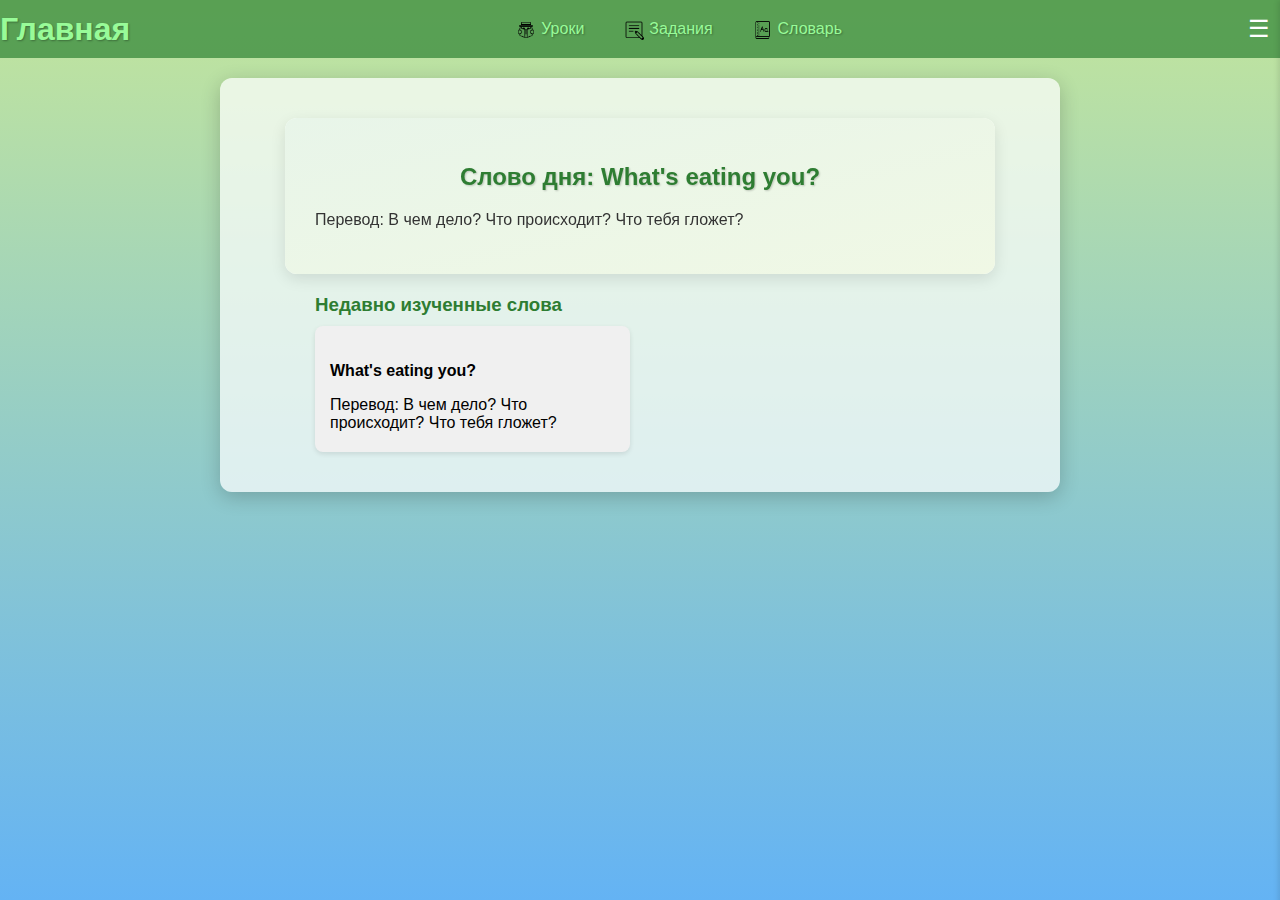
==== commit 8e387c7c: "." ====
--- a/src/jsMain/resources/pages/index.html
+++ b/src/jsMain/resources/pages/index.html
@@ -5,13 +5,14 @@
     <meta name="viewport" content="width=device-width, initial-scale=1.0">
     <title>Главная</title>
     <link rel="stylesheet" href="../css/styles.css">
+    <link rel="icon" href="../../../drawable/goose.jpg" type="image/png">
 </head>
 <body>
 <header class="top-bar">
     <a href="../pages/index.html"><h1>Главная</h1></a>
     <div class="top-bar-buttons">
         <a href="../pages/lessons.html" class="nav-button" data-icon="lessons">Уроки</a>
-        <a href="../pages/tasks.html" class="nav-button" data-icon="practice">Задания</a>
+        <a href="../pages/practice.html" class="nav-button" data-icon="practice">Задания</a>
         <a href="../pages/dictionary.html" class="nav-button" data-icon="dictionary">Словарь</a>
     </div>
     <button id="profile-toggle" class="profile-button">☰</button>
@@ -43,21 +44,12 @@
                 <button id="register-button">Регистрация</button>
             </div>
             <!-- Форма входа -->
-            <div id="login-form" >
-                <form id="login-auth-form">
-                    <label for="login-email-input">Email:</label>
-                    <input type="email" id="login-email-input" required>
-                    <button>Войти</button>
-                    <p id="login-auth-message"></p>
-                </form>
-            </div>
-            <!-- Форма регистрации -->
-            <div id="register-form" >
-                <form id="register-auth-form">
-                    <label for="register-email-input">Email:</label>
-                    <input type="email" id="register-email-input" required>
-                    <button>Зарегистрироваться</button>
-                    <p id="register-auth-message"></p>
+            <div id="auth-form-container" >
+                <form id="auth-form">
+                    <label for="auth-email-input">Email:</label>
+                    <input type="email" id="auth-email-input" required>
+                    <button id="auth-submit-button">Войти</button>
+                    <p id="auth-message"></p>
                 </form>
             </div>
         </div>
@@ -79,6 +71,9 @@
                 <p>Изучено слов: <span id="studied-words-count">0</span></p>
                 <p>Пройдено уроков: <span id="completed-lessons-count">0</span></p>
                 <p>Набрано баллов: <span id="user-score">0</span></p>
+                <h3>Топ пользователей</h3>
+                <ol id="user-rating-container">
+                </ol>
             </div>
         </div>
         <!-- Контейнер для формы редактирования профиля -->
--- a/src/jsMain/resources/css/styles.css
+++ b/src/jsMain/resources/css/styles.css
@@ -6,29 +6,29 @@
     background: linear-gradient(to bottom, #c2e59c, #64b3f4);
     min-height: 100vh;
     display: flex;
-    flex-direction: column;
+   flex-direction: column;
     align-items: center;
 }
 .top-bar {
     display: flex;
     align-items: center;
     justify-content: space-between;
-   width: 100%;
+    width: 100%;
     padding: 10px 20px;
-    background-color: rgba(62, 142, 65, 0.8);
+   background-color: rgba(62, 142, 65, 0.8);
     color: white;
-   text-shadow: 1px 1px 2px rgba(0, 0, 0, 0.3);
+    text-shadow: 1px 1px 2px rgba(0, 0, 0, 0.3);
 }
 .profile-button {
-   background: none;
-    border: none;
-   color: white;
+    background: none;
+   border: none;
+    color: white;
     font-size: 24px;
     cursor: pointer;
     padding: 5px 10px;
 }
 .top-bar a {
-    color: #98FB98;
+   color: #98FB98;
     text-decoration: none;
 }
 .top-bar h1 {
@@ -40,10 +40,10 @@
 }
 .content {
     max-width: 800px;
-   width: 100%;
-  background: rgba(255, 255, 255, 0.7);
+    width: 100%;
+    background: rgba(255, 255, 255, 0.7);
     background-color: rgba(255, 255, 255, 0.7);
-  border-radius: 12px;
+    border-radius: 12px;
     box-shadow: 0 5px 20px rgba(0, 0, 0, 0.2);
    padding: 20px;
     margin-top: 20px;
@@ -51,23 +51,23 @@
 }
 .content .content-block{
     border-radius: 8px;
-   padding: 20px;
+    padding: 20px;
    background-color: rgba(255, 255, 255, 0.8);
-    box-shadow: 0 2px 5px rgba(0, 0, 0, 0.1);
+   box-shadow: 0 2px 5px rgba(0, 0, 0, 0.1);
 }
 .content h2 {
-    text-align: center;
-   margin-bottom: 20px;
+   text-align: center;
+    margin-bottom: 20px;
     color: #2e7d32;
-   font-weight: 600;
+    font-weight: 600;
    text-shadow: 1px 1px 2px rgba(0, 0, 0, 0.2);
 }
 .profile-section {
-  margin-bottom: 10px;
+   margin-bottom: 10px;
 }
 .profile-label {
-    font-weight: bold;
-    margin-right: 5px;
+   font-weight: bold;
+   margin-right: 5px;
 }
 .profile-data {
     display: block;
@@ -76,8 +76,8 @@
 .profile-data img {
     width: 80px;
     height: 80px;
-    border-radius: 50%;
-  margin-right: 15px;
+   border-radius: 50%;
+    margin-right: 15px;
     object-fit: cover;
 }
 .profile-data p {
@@ -85,25 +85,25 @@
 }
 /* Стили для форм авторизации */
 .auth-toggle {
-    text-align: center;
+   text-align: center;
     margin-bottom: 15px;
 }
 .auth-toggle button {
-    background-color: #3498db;
+   background-color: #3498db;
     color: white;
    border: none;
     padding: 8px 16px;
     border-radius: 4px;
    cursor: pointer;
-   font-size: 0.9rem;
+    font-size: 0.9rem;
     margin: 0 3px;
     transition: background-color 0.3s ease;
 }
 .auth-toggle button:hover{
-    background-color: #2980b9;
+   background-color: #2980b9;
 }
 #login-form, #register-form{
-    margin-bottom: 15px;
+   margin-bottom: 15px;
 }
 #login-form label,
 #register-form label {
@@ -112,302 +112,340 @@
 }
 #login-form input,
 #register-form input{
-    display: block;
+   display: block;
    margin-bottom: 8px;
    padding: 8px;
     border-radius: 4px;
-   border: 1px solid #ddd;
+    border: 1px solid #ddd;
+   width: 100%;
+    box-sizing: border-box;
+}
+#login-form button,
+#register-form button{
+    background-color: #3498db;
+    color: white;
+    border: none;
+    padding: 8px 16px;
+    border-radius: 4px;
+    cursor: pointer;
+    font-size: 0.9rem;
+   transition: background-color 0.3s ease;
+}
+#login-form button:hover,
+#register-form button:hover {
+    background-color: #2980b9;
+}
+.button { /* Создаём класс для кнопок, чтобы потом не писать стили несколько раз */
+    background-color: #4CAF50;
+   color: white;
+    border: none;
+    padding: 12px 24px;
+    border-radius: 6px;
+    cursor: pointer;
+    font-size: 1rem;
+    transition: background-color 0.3s ease, transform 0.2s ease;
+}
+.button:hover {
+   background-color: #45a049;
+    transform: scale(1.05);
+}
+/* Стили для блока рейтинга */
+.profile-rating {
+   margin-top: 15px;
+    border-top: 1px solid #eee;
+    padding-top: 15px;
+   text-align: center;
+}
+.profile-rating h3 {
+    margin-bottom: 10px;
+    color: #2e7d32;
+   font-weight: 600;
+    text-shadow: 1px 1px 2px rgba(0, 0, 0, 0.1);
+}
+.profile-rating p {
+    margin-bottom: 5px;
+   line-height: 1.4;
+}
+.profile-rating p span:first-child {
+   font-weight: bold
+}
+/* Ответственность стилей */
+.auth-container, .profile-info-container, .profile-edit-container{
+    display: none;
+    opacity: 0.8;
+    transition: opacity 0.3s ease;
+}
+.auth-container.active, .profile-info-container.active, .profile-edit-container.active{
+   display: block;
+    opacity: 1;
+}
+.profile-view img {
+   max-width: 100px;
+    height: auto;
+    border-radius: 50%;
+    display: block;
+    object-fit: cover;
+   margin-bottom: 8px;
+}
+/* Стили для формы редактирования профиля */
+.profile-edit-container {
+    text-align: left;
+   padding: 15px;
+}
+.form-group{
+    margin-bottom: 8px
+}
+.profile-edit-container input[type=text],
+.profile-edit-container input[type=file]{
+   margin-bottom: 8px;
+    padding: 8px;
+    border-radius: 4px;
+    border: 1px solid #ddd;
+   display: block;
     width: 100%;
     box-sizing: border-box;
 }
-#login-form button,
-#register-form button{
+.profile-edit-container button[type=submit]{
+    margin-top: 8px;
+    padding: 8px 16px;
+    background-color: #4CAF50;
+    color: white;
+    border: none;
+   border-radius: 4px;
+    cursor: pointer;
+    font-size: 0.9rem;
+   transition: background-color 0.3s ease, transform 0.2s ease;
+}
+.profile-edit-container button[type=submit]:hover{
+    background-color: #45a049;
+    transform: scale(1.05);
+}
+.profile-edit-container label {
+    display: block;
+    margin-bottom: 3px;
+}
+/* Стили для бокового меню */
+.profile-sidebar {
+    position: fixed;
+    top: 0;
+    right: 0;
+    width: 300px;
+    height: 100%;
+    background-color: rgba(255, 255, 255, 0.8);
+    background-color: rgba(255, 255, 255, 0.8);
+   box-shadow: -2px 0 5px rgba(0, 0, 0, 0.1);
+    padding: 20px;
+   overflow-y: auto;
+    transform: translateX(100%);
+   transition: transform 0.3s ease;
+}
+.profile-sidebar.active {
+    transform: translateX(0);
+}
+#profile-sidebar .profile-container {
+    display: block;
+    align-items: flex-start;
+    width: 100%;
+    padding: 10px;
+    box-shadow: none;
+   background-color: transparent;
+}
+#profile-sidebar .profile-container > * {
+    box-shadow: 0 2px 5px rgba(0, 0, 0, 0.1);
+   background-color: rgba(255, 255, 255, 0.9);
+    padding: 15px;
+    border-radius: 10px;
+    margin-bottom: 10px;
+   width: 100%;
+    box-sizing: border-box;
+}
+#profile-sidebar .profile-rating {
+   width: 100%;
+}
+#profile-sidebar h2 {
+   text-align: center;
+   margin-bottom: 15px;
+}
+/* слово дня */
+.word-of-the-day {
+    border: none;
+   border-radius: 12px;
+    padding: 25px 30px;
+    margin: 20px auto;
+   max-width: 650px;
+    background: rgba(255, 255, 255, 0.7);
+    -webkit-backdrop-filter: blur(10px);
+    backdrop-filter: blur(10px);
+   box-shadow: 0 5px 15px rgba(0, 0, 0, 0.1);
+    text-align: left;
+    position: relative;
+    overflow: hidden;
+    opacity: 0;
+    transform: translateY(-20px);
+  transition: opacity 0.8s ease, transform 0.8s ease;
+}
+.word-of-the-day::before{
+    content: '';
+    position: absolute;
+   top: 0;
+   left: 0;
+    width: 100%;
+    height: 100%;
+    background: linear-gradient(to bottom right, #e8f5e9, #f0f8e5);
+    z-index: -1;
+   transform: scaleX(0);
+    transition: transform 0.8s ease-in-out;
+}
+.word-of-the-day.active::before{
+   transform: scaleX(1)
+}
+.word-of-the-day.active {
+    opacity: 1;
+    transform: translateY(0);
+}
+.word-of-the-day h2 {
+    color: #2e7d32;
+    font-size: 1.5rem;
+    margin-bottom: 15px;
+   font-weight: 600;
+}
+.word-of-the-day p {
+    margin-bottom: 8px;
+   line-height: 1.6;
+    color: #333;
+}
+.word-of-the-day p:last-child {
+   margin-bottom: 0;
+}
+/* Стили для кнопок */
+.navigation {
+    display: flex;
+   justify-content: center;
+    margin: 20px auto;
+    gap: 10px;
+}
+.nav-button {
+    color: white;
+    border: none;
+   padding: 10px 20px;
+    border-radius: 5px;
+    cursor: pointer;
+   font-size: 1rem;
+    text-decoration: none;
+    transition: background-color 0.3s ease;
+   position: relative;
+   padding-left: 35px;
+    display: inline-block;
+}
+.nav-button::before {
+   content: "";
+    display: inline-block;
+    position: absolute;
+   left: 10px;
+    width: 20px;
+   height: 20px;
+   background-size: cover;
+}
+.nav-button[data-icon="dictionary"]::before{
+    background-image: url('../../../drawable/dictionary.png');
+}
+.nav-button[data-icon="lessons"]::before{
+    background-image: url('../../../drawable/lessons.png');
+}
+.nav-button[data-icon="practice"]::before{
+    background-image: url('../../../drawable/practice.png');
+}
+.nav-button[data-icon="profile"]::before{
+    background-image: url('../../../drawable/profile.png');
+}
+.nav-button:hover {
+    background-color: #2980b9;
+}
+.footer {
+   padding: 10px;
+    background-color: #f0f0f0;
+   text-align: center;
+    margin-top: 20px;
+}
+/*Стили для недавно изученных слов*/
+.recently-studied {
+    margin-top: 20px;
+    text-align: left;
+    max-width: 650px;
+   margin: 20px auto;
+}
+
+.recently-studied h3 {
+    margin-bottom: 10px;
+   color: #2e7d32;
+   font-weight: 600;
+}
+.recent-words-container {
+   display: flex;
+    flex-wrap: wrap;
+    gap: 10px;
+    justify-content: flex-start;
+}
+.recent-word-card {
+    background-color: #f0f0f0;
+   padding: 15px;
+    border-radius: 8px;
+    width: calc(50% - 10px);
+   box-shadow: 0 2px 5px rgba(0, 0, 0, 0.1);
+   opacity: 0;
+    transform: translateY(20px);
+   transition: opacity 0.3s ease, transform 0.3s ease;
+    flex: 0 0 calc(50% - 10px);
+   box-sizing: border-box;
+}
+.recent-word-card.active{
+   opacity: 1;
+   transform: translateY(0);
+}
+.recent-word-card h4{
+    margin-bottom: 8px;
+}
+.recent-word-card p{
+   margin-bottom: 5px;
+}
+/* Стили для авторизации*/
+#auth-form-container {
+    display: none; /* Скрываем контейнер по умолчанию */
+    margin-bottom: 15px;
+    background-color: rgba(255, 255, 255, 0.8);
+    padding: 15px;
+   border-radius: 10px;
+   box-shadow: 0 2px 5px rgba(0, 0, 0, 0.1);
+   transition: opacity 0.3s ease;
+}
+#auth-form-container.active {
+   display: block; /* Показываем контейнер когда он active */
+}
+#auth-form-container label {
+    display: block;
+    margin-bottom: 3px;
+}
+#auth-form-container input{
+    display: block;
+    margin-bottom: 8px;
+    padding: 8px;
+   border-radius: 4px;
+    border: 1px solid #ddd;
+    width: 100%;
+    box-sizing: border-box;
+}
+#auth-form-container button{
    background-color: #3498db;
     color: white;
     border: none;
     padding: 8px 16px;
    border-radius: 4px;
-    cursor: pointer;
+   cursor: pointer;
     font-size: 0.9rem;
-   transition: background-color 0.3s ease;
-}
-#login-form button:hover,
-#register-form button:hover {
+    transition: background-color 0.3s ease;
+}
+#auth-form-container button:hover {
     background-color: #2980b9;
-}
-.button { /* Создаём класс для кнопок, чтобы потом не писать стили несколько раз */
-    background-color: #4CAF50;
-    color: white;
-   border: none;
-    padding: 12px 24px;
-   border-radius: 6px;
-   cursor: pointer;
-    font-size: 1rem;
-   transition: background-color 0.3s ease, transform 0.2s ease;
-}
-.button:hover {
-   background-color: #45a049;
-    transform: scale(1.05);
-}
-/* Стили для блока рейтинга */
-.profile-rating {
-   margin-top: 15px;
-    border-top: 1px solid #eee;
-    padding-top: 15px;
-  text-align: center;
-}
-.profile-rating h3 {
-   margin-bottom: 10px;
-  color: #2e7d32;
-   font-weight: 600;
-   text-shadow: 1px 1px 2px rgba(0, 0, 0, 0.1);
-}
-.profile-rating p {
-    margin-bottom: 5px;
-    line-height: 1.4;
-}
-.profile-rating p span:first-child {
-   font-weight: bold
-}
-/* Ответственность стилей */
-.auth-container, .profile-info-container, .profile-edit-container{
-    display: none;
-   opacity: 0.8;
-    transition: opacity 0.3s ease;
-}
-.auth-container.active, .profile-info-container.active, .profile-edit-container.active{
-    display: block;
-    opacity: 1;
-}
-.profile-view img {
-   max-width: 100px;
-   height: auto;
-    border-radius: 50%;
-    display: block;
-   object-fit: cover;
-  margin-bottom: 8px;
-}
-/* Стили для формы редактирования профиля */
-.profile-edit-container {
-    text-align: left;
-  padding: 15px;
-}
-.form-group{
-    margin-bottom: 8px
-}
-.profile-edit-container input[type=text],
-.profile-edit-container input[type=file]{
-   margin-bottom: 8px;
-   padding: 8px;
-   border-radius: 4px;
-   border: 1px solid #ddd;
-    display: block;
-   width: 100%;
-   box-sizing: border-box;
-}
-.profile-edit-container button[type=submit]{
-  margin-top: 8px;
-   padding: 8px 16px;
-    background-color: #4CAF50;
-    color: white;
-    border: none;
-  border-radius: 4px;
-    cursor: pointer;
-   font-size: 0.9rem;
-    transition: background-color 0.3s ease, transform 0.2s ease;
-}
-.profile-edit-container button[type=submit]:hover{
-   background-color: #45a049;
-    transform: scale(1.05);
-}
-.profile-edit-container label {
-   display: block;
-  margin-bottom: 3px;
-}
-/* Стили для бокового меню */
-.profile-sidebar {
-    position: fixed;
-    top: 0;
-    right: 0;
-   width: 300px;
-    height: 100%;
-    background-color: rgba(255, 255, 255, 0.8);
-    background-color: rgba(255, 255, 255, 0.8);
-  box-shadow: -2px 0 5px rgba(0, 0, 0, 0.1);
-   padding: 20px;
-    overflow-y: auto;
-   transform: translateX(100%);
-    transition: transform 0.3s ease;
-}
-.profile-sidebar.active {
-    transform: translateX(0);
-}
-#profile-sidebar .profile-container {
-    display: block;
-  align-items: flex-start;
-    width: 100%;
-    padding: 10px;
-   box-shadow: none;
-   background-color: transparent;
-}
-#profile-sidebar .profile-container > * {
-    box-shadow: 0 2px 5px rgba(0, 0, 0, 0.1);
-   background-color: rgba(255, 255, 255, 0.9);
-  padding: 15px;
-    border-radius: 10px;
-  margin-bottom: 10px;
-    width: 100%;
-    box-sizing: border-box;
-}
-#profile-sidebar .profile-rating {
-    width: 100%;
-}
-#profile-sidebar h2 {
-    text-align: center;
-   margin-bottom: 15px;
-}
-/* слово дня */
-.word-of-the-day {
-  border: none;
-   border-radius: 12px;
-    padding: 25px 30px;
-    margin: 20px auto;
-    max-width: 650px;
-    background: rgba(255, 255, 255, 0.7);
-    -webkit-backdrop-filter: blur(10px);
-    backdrop-filter: blur(10px);
-    box-shadow: 0 5px 15px rgba(0, 0, 0, 0.1);
-   text-align: left;
-    position: relative;
-   overflow: hidden;
-    opacity: 0;
-    transform: translateY(-20px);
-   transition: opacity 0.3s ease, transform 0.3s ease;
-    cursor: pointer;
-}
-.word-of-the-day::before{
-    content: '';
-    position: absolute;
-    top: 0;
-  left: 0;
-    width: 100%;
-    height: 100%;
-    background: linear-gradient(to bottom right, #e8f5e9, #f0f8e5);
-    z-index: -1;
-  transform: scaleX(0);
-    transition: transform 0.3s ease-in-out;
-}
-.word-of-the-day.active::before{
-    transform: scaleX(1)
-}
-.word-of-the-day.active {
-    opacity: 1;
-   transform: translateY(0);
-}
-.word-of-the-day h2 {
-    color: #2e7d32;
-    font-size: 1.5rem;
-   margin-bottom: 15px;
-    font-weight: 600;
-}
-.word-of-the-day p {
-    margin-bottom: 8px;
-    line-height: 1.6;
-  color: #333;
-}
-.word-of-the-day p:last-child {
-    margin-bottom: 0;
-}
-/* Стили для кнопок */
-.navigation {
-   display: flex;
-    justify-content: center;
-   margin: 20px auto;
-    gap: 10px;
-}
-.nav-button {
-  color: white;
-    border: none;
-    padding: 10px 20px;
-    border-radius: 5px;
-   cursor: pointer;
-    font-size: 1rem;
-   text-decoration: none;
-    transition: background-color 0.3s ease;
-   position: relative;
-  padding-left: 35px;
-    display: inline-block;
-}
-.nav-button::before {
-   content: "";
-    display: inline-block;
-    position: absolute;
-    left: 10px;
-   width: 20px;
-    height: 20px;
-    background-size: cover;
-}
-.nav-button[data-icon="dictionary"]::before{
-   background-image: url('../../../drawable/dictionary.png');
-}
-.nav-button[data-icon="lessons"]::before{
-   background-image: url('../../../drawable/lessons.png');
-}
-.nav-button[data-icon="practice"]::before{
-   background-image: url('../../../drawable/practice.png');
-}
-.nav-button[data-icon="profile"]::before{
-    background-image: url('../../../drawable/profile.png');
-}
-.nav-button:hover {
-    background-color: #2980b9;
-}
-.footer {
-    padding: 10px;
-   background-color: #f0f0f0;
-   text-align: center;
-    margin-top: 20px;
-}
-/*Стили для недавно изученных слов*/
-.recently-studied {
-    margin-top: 20px;
-    text-align: left;
-    max-width: 650px;
-  margin: 20px auto;
-}
-
-.recently-studied h3 {
-   margin-bottom: 10px;
-   color: #2e7d32;
-    font-weight: 600;
-}
-.recent-words-container {
-    display: flex;
-    flex-wrap: wrap;
-    gap: 10px;
-    justify-content: flex-start;
-}
-.recent-word-card {
-   background-color: #f0f0f0;
-    padding: 15px;
-    border-radius: 8px;
-    width: calc(50% - 10px);
-    box-shadow: 0 2px 5px rgba(0, 0, 0, 0.1);
-    opacity: 0;
-    transform: translateY(20px);
-   transition: opacity 0.3s ease, transform 0.3s ease;
-    flex: 0 0 calc(50% - 10px);
-   box-sizing: border-box;
-}
-.recent-word-card.active{
-    opacity: 1;
-   transform: translateY(0);
-}
-.recent-word-card h4{
-   margin-bottom: 8px;
-}
-.recent-word-card p{
-    margin-bottom: 5px;
 }
   /* Стили для полей ввода */
 input[type="text"] {
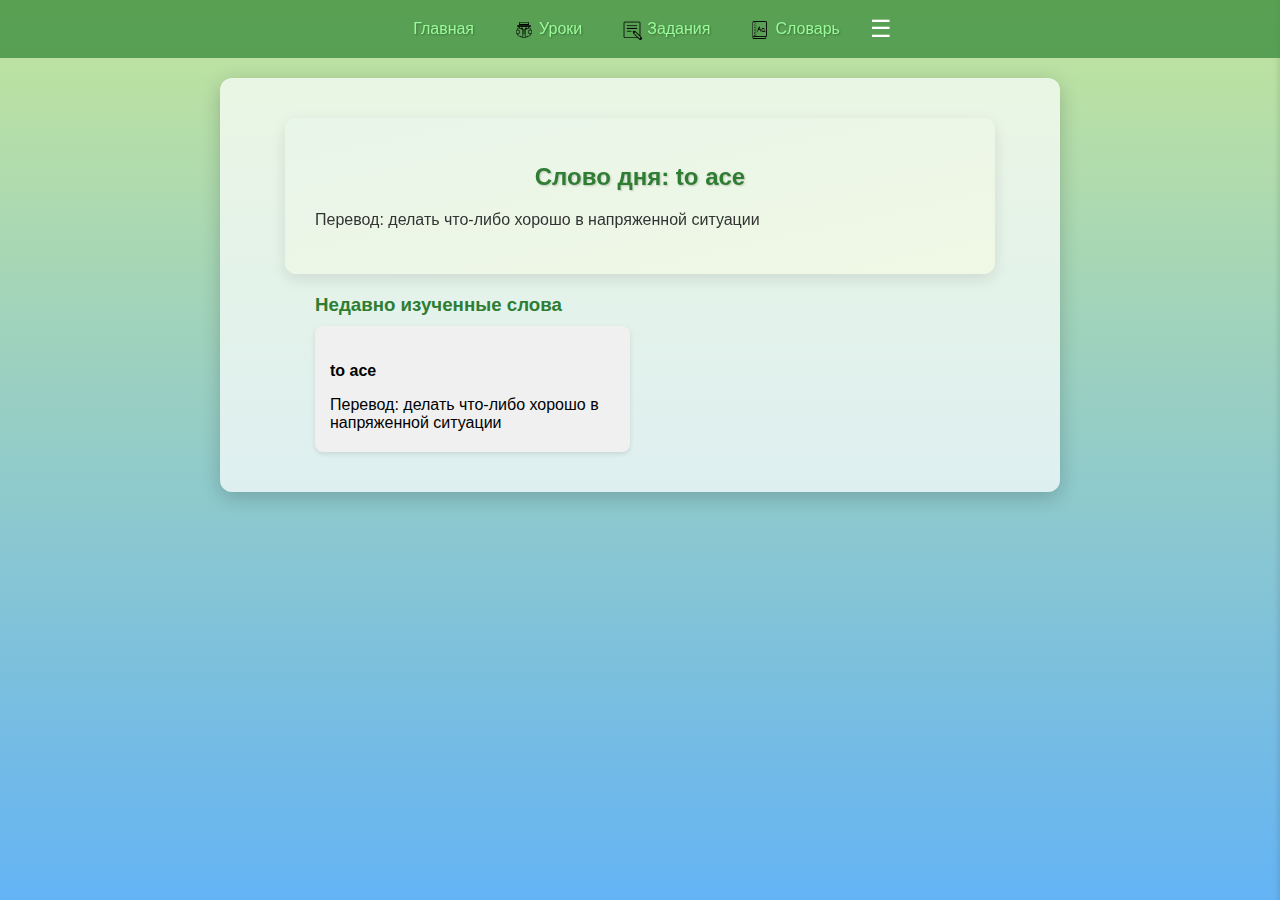
==== commit 0399d708: "." ====
--- a/src/jsMain/resources/pages/index.html
+++ b/src/jsMain/resources/pages/index.html
@@ -9,8 +9,8 @@
 </head>
 <body>
 <header class="top-bar">
-    <a href="../pages/index.html"><h1>Главная</h1></a>
     <div class="top-bar-buttons">
+        <a href="../pages/index.html" class="nav-button" data-icon="home">Главная</a>
         <a href="../pages/lessons.html" class="nav-button" data-icon="lessons">Уроки</a>
         <a href="../pages/practice.html" class="nav-button" data-icon="practice">Задания</a>
         <a href="../pages/dictionary.html" class="nav-button" data-icon="dictionary">Словарь</a>
--- a/src/jsMain/resources/css/styles.css
+++ b/src/jsMain/resources/css/styles.css
@@ -6,37 +6,42 @@
     background: linear-gradient(to bottom, #c2e59c, #64b3f4);
     min-height: 100vh;
     display: flex;
-   flex-direction: column;
+    flex-direction: column;
     align-items: center;
 }
 .top-bar {
+    position: sticky;
+    top: 0;
+    left: 0;
+    right: 0;
     display: flex;
     align-items: center;
-    justify-content: space-between;
+    justify-content: center; /* Выравниваем по центру */
     width: 100%;
     padding: 10px 20px;
-   background-color: rgba(62, 142, 65, 0.8);
+    background-color: rgba(62, 142, 65, 0.8);
     color: white;
     text-shadow: 1px 1px 2px rgba(0, 0, 0, 0.3);
+    z-index: 100; /* Чтобы меню всегда было поверх контента */
+}
+.top-bar a {
+    color: #98FB98;
+    text-decoration: none;
+}
+.top-bar h1 {
+    margin: 0;
+}
+.top-bar-buttons {
+    display: flex;
+    gap: 10px;
 }
 .profile-button {
     background: none;
-   border: none;
+    border: none;
     color: white;
     font-size: 24px;
     cursor: pointer;
     padding: 5px 10px;
-}
-.top-bar a {
-   color: #98FB98;
-    text-decoration: none;
-}
-.top-bar h1 {
-    margin: 0;
-}
-.top-bar-buttons {
-    display: flex;
-    gap: 10px
 }
 .content {
     max-width: 800px;
@@ -45,22 +50,22 @@
     background-color: rgba(255, 255, 255, 0.7);
     border-radius: 12px;
     box-shadow: 0 5px 20px rgba(0, 0, 0, 0.2);
-   padding: 20px;
+    padding: 20px;
     margin-top: 20px;
     display: block;
 }
 .content .content-block{
     border-radius: 8px;
     padding: 20px;
-   background-color: rgba(255, 255, 255, 0.8);
-   box-shadow: 0 2px 5px rgba(0, 0, 0, 0.1);
+    background-color: rgba(255, 255, 255, 0.8);
+    box-shadow: 0 2px 5px rgba(0, 0, 0, 0.1);
 }
 .content h2 {
-   text-align: center;
+    text-align: center;
     margin-bottom: 20px;
     color: #2e7d32;
     font-weight: 600;
-   text-shadow: 1px 1px 2px rgba(0, 0, 0, 0.2);
+    text-shadow: 1px 1px 2px rgba(0, 0, 0, 0.2);
 }
 .profile-section {
    margin-bottom: 10px;
@@ -229,13 +234,13 @@
     position: fixed;
     top: 0;
     right: 0;
-    width: 300px;
+    width: 400px; /* Увеличиваем ширину бокового меню */
     height: 100%;
     background-color: rgba(255, 255, 255, 0.8);
     background-color: rgba(255, 255, 255, 0.8);
-   box-shadow: -2px 0 5px rgba(0, 0, 0, 0.1);
+    box-shadow: -2px 0 5px rgba(0, 0, 0, 0.1);
     padding: 20px;
-   overflow-y: auto;
+    overflow-y: auto;
     transform: translateX(100%);
    transition: transform 0.3s ease;
 }
